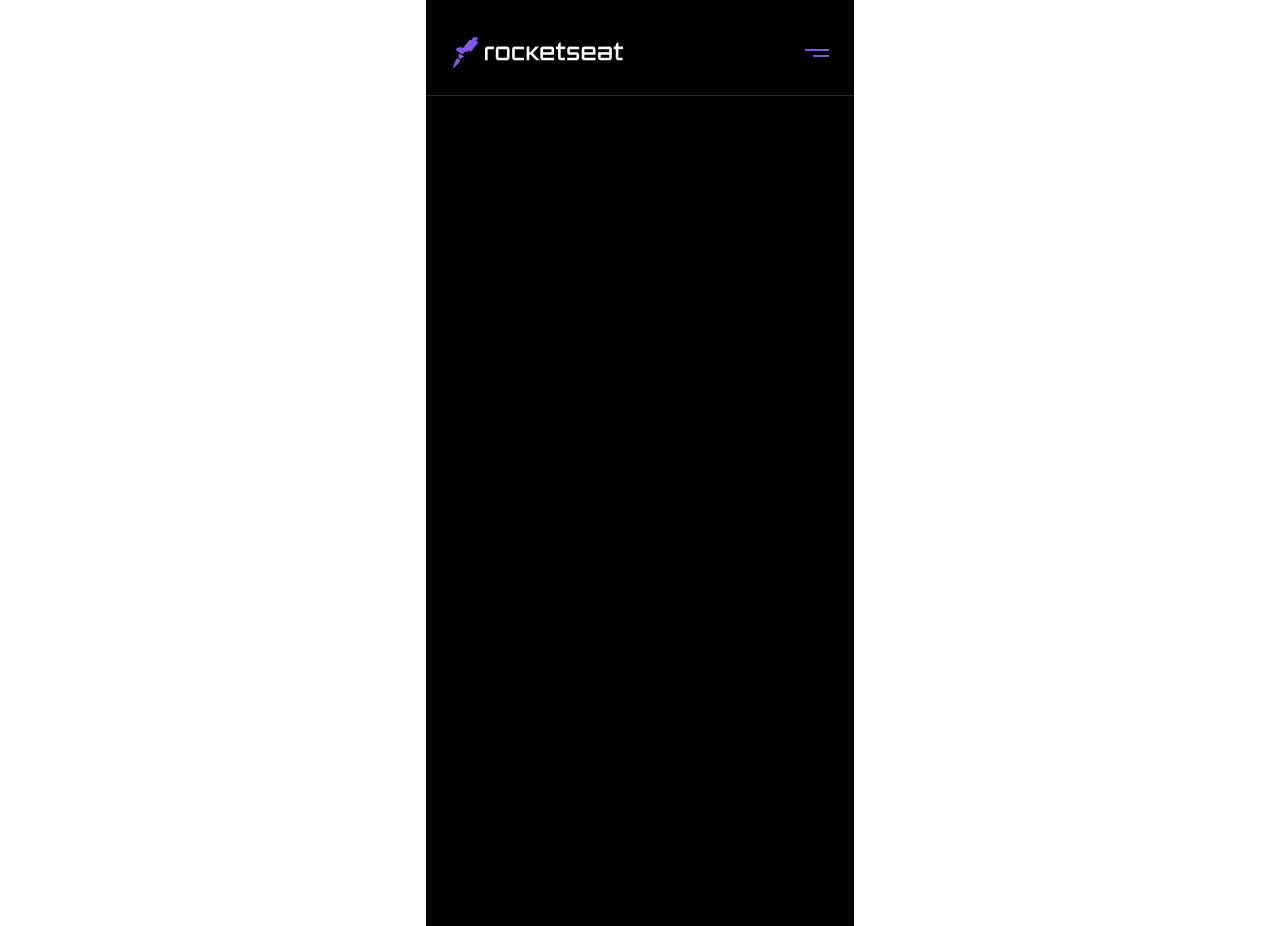
==== index.html @ 68807940 "organizando arquivos" ====
<!DOCTYPE html>
<html lang="pt-br">
  <head>
    <meta charset="UTF-8" />
    <meta http-equiv="X-UA-Compatible" content="IE=edge" />
    <meta name="viewport" content="width=device-width, initial-scale=1.0" />
    <link rel="stylesheet" href="style.css" />

    <title>RocketCoffee</title>
  </head>
  <body>
    <div class="content">
      <header>
        <img class="logo" src="./assets/logo-mobile.svg" alt="logo" />

        <img
          class="menu-burger"
          src="./assets/menu-buguer-open.svg"
          alt="menu buguer"
        />
      </header>
    </div>
  </body>
</html>
---- style.css ----
* {
  margin: 0;
  padding: 0;
  box-sizing: border-box;
}

:root {
  --bg-color: hsl(0, 0%, 0%);
  --border-color: hsl(240, 6%, 17%);

  font-size: 62.5%; 
}

.content {
  width: 42.8rem;
  height: 92.6rem;
  background-color: var(--bg-color);
  margin-inline: auto;
}

.content header {
  display: flex;
  align-items: baseline;
  justify-content: space-between;

  position: relative;
  top: 3.7rem;
  
  width: 100%;
  height: 5.85rem;

  border-bottom: 1px solid var(--border-color)
}

.content header .logo {
  margin-left: 2.6rem;
}

.content header .menu-burger {
  margin-right: 2.5rem;
  position: relative;

  bottom: 1.35rem;
}
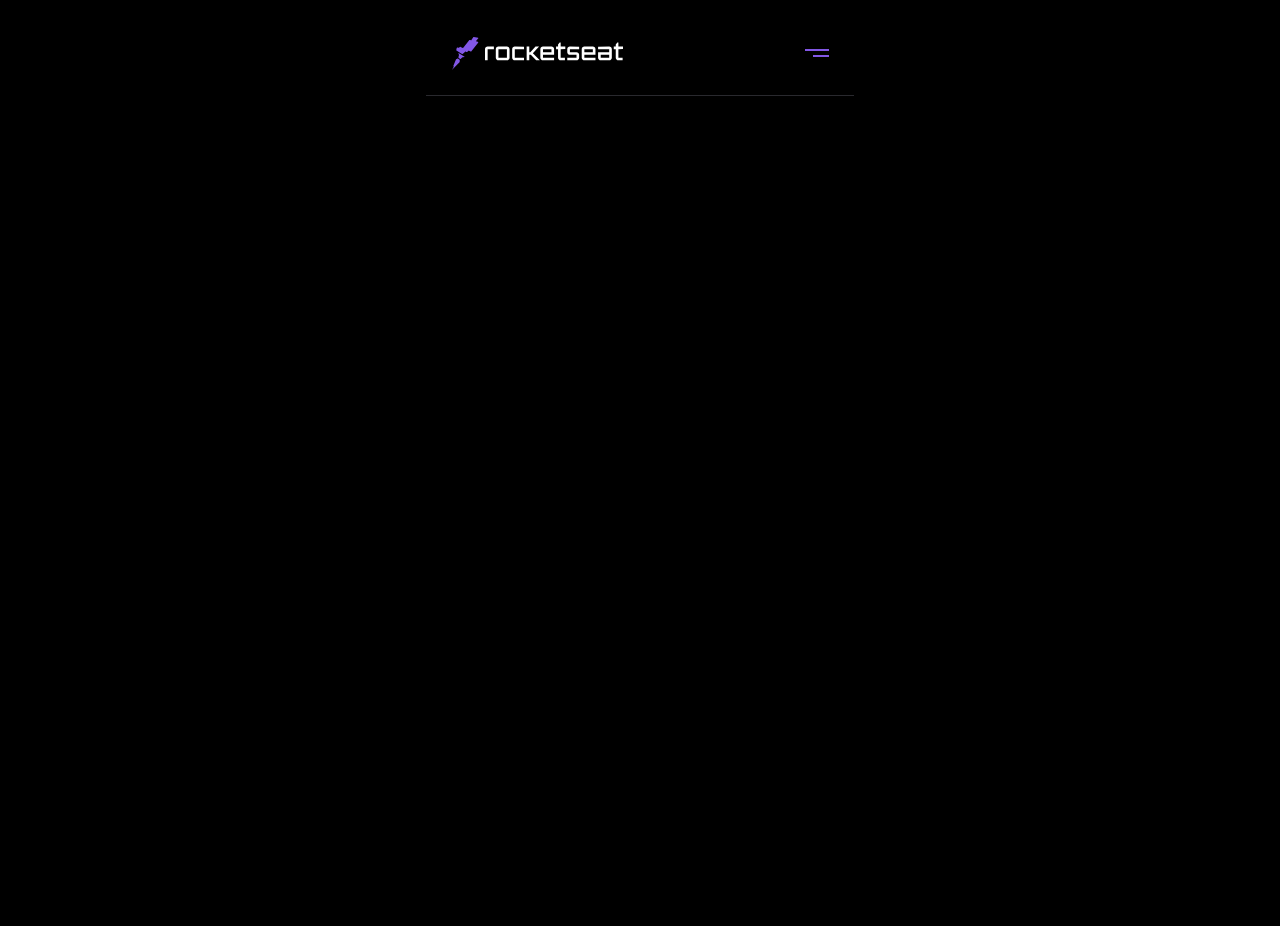
==== commit 5e495842: "estilizando e adicionando funcionalidade ao menu mobile" ====
--- a/index.html
+++ b/index.html
@@ -6,19 +6,41 @@
     <meta name="viewport" content="width=device-width, initial-scale=1.0" />
     <link rel="stylesheet" href="style.css" />
 
+    <link rel="preconnect" href="https://fonts.googleapis.com" />
+    <link rel="preconnect" href="https://fonts.gstatic.com" crossorigin />
+    <link
+      href="https://fonts.googleapis.com/css2?family=Manrope:wght@400;700&display=swap"
+      rel="stylesheet"
+    />
+
     <title>RocketCoffee</title>
   </head>
   <body>
-    <div class="content">
-      <header>
-        <img class="logo" src="./assets/logo-mobile.svg" alt="logo" />
+    <nav>
+      <img class="logo" src="./assets/logo-mobile.svg" alt="logo" />
 
+      <ul class="menu">
+        <li><a href="#">Home</a></li>
+        <li><a href="#">Menu</a></li>
+        <li><a href="#">Recompensas</a></li>
+        <li><a href="#">Gift Cards</a></li>
+        <li><a href="#">Lojas</a></li>
+      </ul>
+
+      <button onclick="openMenu()" class="open-menu">
         <img
-          class="menu-burger"
           src="./assets/menu-buguer-open.svg"
-          alt="menu buguer"
+          alt="botão de abrir o menu buguer"
         />
-      </header>
-    </div>
+      </button>
+      <button onclick="closeMenu()" class="close-menu">
+        <img
+          src="./assets/menu-buguer-close.svg"
+          alt="botão de fechar o menu burger"
+        />
+      </button>
+    </nav>
+
+    <script src="./main.js"></script>
   </body>
 </html>
--- a/style.css
+++ b/style.css
@@ -1,3 +1,5 @@
+/*========== GERAL ==========*/
+
 * {
   margin: 0;
   padding: 0;
@@ -8,17 +10,38 @@
   --bg-color: hsl(0, 0%, 0%);
   --border-color: hsl(240, 6%, 17%);
 
-  font-size: 62.5%; 
+  --title-color: hsl(240, 9%, 89%);
+  --text-color: hsl(240, 7%, 68%);
+
+  --purple-seat: hsl(258, 74%, 62%);
+
+  font-size: 62.5%;
+  font-family: 'Manrope';
 }
 
-.content {
+body {
   width: 42.8rem;
   height: 92.6rem;
+
+  font-size: 1.6rem;
   background-color: var(--bg-color);
   margin-inline: auto;
+
+  overflow: overlay;
 }
 
-.content header {
+ul {
+  list-style: none;
+}
+
+a {
+  text-decoration: none;
+  color: var(--text-color);
+}
+
+/*========== NAVIGATION ==========*/
+
+nav {
   display: flex;
   align-items: baseline;
   justify-content: space-between;
@@ -32,13 +55,104 @@
   border-bottom: 1px solid var(--border-color)
 }
 
-.content header .logo {
+nav .logo {
   margin-left: 2.6rem;
+  position: relative;
+  z-index: 2;
 }
 
-.content header .menu-burger {
+nav .open-menu {
   margin-right: 2.5rem;
   position: relative;
 
   bottom: 1.35rem;
+  left: 5.5rem;
+
+  border: none;
+  background: none;
 }
+
+nav .close-menu {
+  margin-right: 2.5rem;
+  position: relative;
+  bottom: 1rem;
+
+  border: none;
+  background: none;
+}
+
+/*========== MENU-EXPANDED ==========*/
+
+body.menu-expanded {
+  overflow: hidden;
+}
+
+body.menu-expanded > :not(nav){
+  opacity: 0;
+  visibility: hidden;
+}
+
+.menu,
+.close-menu,
+body.menu-expanded .open-menu {
+  opacity: 0;
+  visibility: hidden;
+}
+
+body.menu-expanded .menu,
+body.menu-expanded .close-menu {
+  opacity: 1;
+  visibility: visible;
+}
+
+.menu {
+  transform: translateY(-50%);
+}
+
+body.menu-expanded .menu {
+  position: fixed;
+  left: 0;
+  top: 0;
+
+  width: 100%;
+  height: 100%;
+
+  padding-top: 10.4rem;
+
+  font-weight: 400;
+  font-size: 1.8rem;
+  line-height: 2.5rem;
+
+  background-color: var(--bg-color);
+
+  transform: translateY(0);
+  transition: transform 300ms;
+}
+
+body.menu-expanded .menu li:nth-child(1) {
+  border-top: 1px solid var(--border-color);
+}
+
+body.menu-expanded .menu li {
+  padding-top: 1.8rem;
+  padding-bottom: 1.4rem;
+  padding-left: 3.08rem;
+  border-bottom: 1px solid var(--border-color);
+  
+}
+
+body.menu-expanded .menu li:hover {
+  border-left: 5px solid var(--purple-seat);
+
+  transition: .2s;
+}
+
+body.menu-expanded .menu li:hover > a {
+  font-weight: 700;
+  font-size: 18px;
+  line-height: 25px;
+
+  color: var(--title-color);
+
+  transition: .2s;
+}
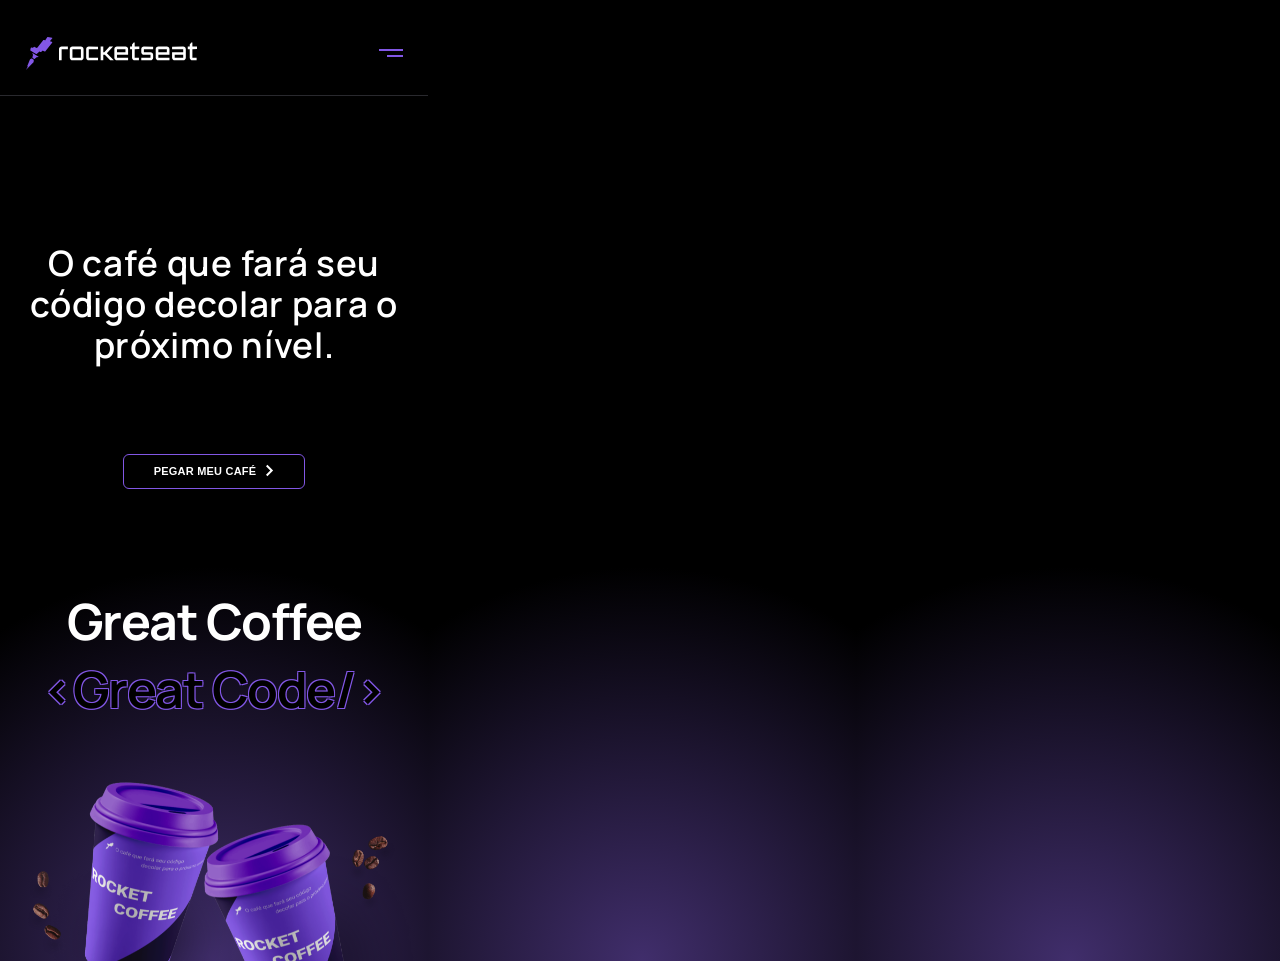
==== commit 11df62ec: "finalizando layout mobile" ====
--- a/index.html
+++ b/index.html
@@ -41,6 +41,36 @@
       </button>
     </nav>
 
+    <main>
+      <p>O café que fará seu código decolar para o próximo nível.</p>
+
+      <button>
+        PEGAR MEU CAFÉ
+        <svg
+          width="8"
+          height="13"
+          viewBox="0 0 8 13"
+          fill="none"
+          xmlns="http://www.w3.org/2000/svg"
+        >
+          <path
+            d="M1.414 12.207L7.121 6.49997L1.414 0.792969L0 2.20697L4.293 6.49997L0 10.793L1.414 12.207Z"
+            fill="white"
+          />
+        </svg>
+      </button>
+
+      <div class="titles">
+        <h1>Great Coffee</h1>
+        <h2>&lt;Great Code/&gt;</h2>
+      </div>
+
+      <img
+        src="./assets/rocket-coffee.png"
+        alt="Copos de café personalizados da RocketCoffee"
+      />
+    </main>
+
     <script src="./main.js"></script>
   </body>
 </html>
--- a/style.css
+++ b/style.css
@@ -9,6 +9,7 @@
 :root {
   --bg-color: hsl(0, 0%, 0%);
   --border-color: hsl(240, 6%, 17%);
+  --purple-border: hsl(258, 73%, 62%);
 
   --title-color: hsl(240, 9%, 89%);
   --text-color: hsl(240, 7%, 68%);
@@ -19,12 +20,13 @@
   font-family: 'Manrope';
 }
 
+html {
+  width: 42.8rem;
+}
+
 body {
-  width: 42.8rem;
-  height: 92.6rem;
-
   font-size: 1.6rem;
-  background-color: var(--bg-color);
+  background: radial-gradient(circle at bottom, #996DFF -55%, black 40%);
   margin-inline: auto;
 
   overflow: overlay;
@@ -37,6 +39,10 @@
 a {
   text-decoration: none;
   color: var(--text-color);
+}
+
+button {
+  cursor: pointer;
 }
 
 /*========== NAVIGATION ==========*/
@@ -155,4 +161,86 @@
   color: var(--title-color);
 
   transition: .2s;
-}+}
+
+/*========== MAIN ==========*/
+
+main {
+  display: flex;
+  flex-direction: column;
+  align-items: center;
+  margin-top: 18.4rem;
+}
+
+main p {
+  width: 37.3rem;
+  font-weight: 600;
+  font-size: 3.5rem;
+  line-height: 4.1rem;
+  text-align: center;
+  letter-spacing: 0.02em;
+  color: white;
+}
+
+main button {
+  display: flex;
+  justify-content: center;
+  align-items: center;
+  gap: 1rem;
+
+  background: none;
+  border: 1px solid #8257E5;
+  border-radius: .6rem;
+
+  color: white;
+
+  padding-block: 1rem;
+  padding-inline: 3rem;
+
+  margin-top: 8.8rem;
+  
+  font-weight: 800;
+  font-size: 1.1rem;
+  letter-spacing: 0.02em;
+}
+
+main button svg {
+  position: relative;
+  bottom: .5px;
+}
+
+main button:hover {
+  filter: brightness(1.4);
+  background-color: #8257e51f;
+  transition: 500ms;
+}
+
+main .titles {
+  margin-top: 9.8rem;
+  text-align: center;
+}
+
+main .titles h1 {
+  font-weight: 700;
+  font-size: 5rem;
+  line-height: 6.8rem;
+  letter-spacing: -0.03em;
+
+  color: #FFFFFF;
+}
+
+main .titles h2 {
+  font-weight: 700;
+  font-size: 5rem;
+  line-height: 6.8rem;
+
+  letter-spacing: -0.03em;
+
+  text-shadow: -1px -1px 0 var(--purple-border), 1px -1px 0 var(--purple-border), -1px 1px 0 var(--purple-border), 1px 1px 0 var(--purple-border);
+}
+
+main img {
+  margin-top: 2.5rem;
+  width: 100%;
+}
+
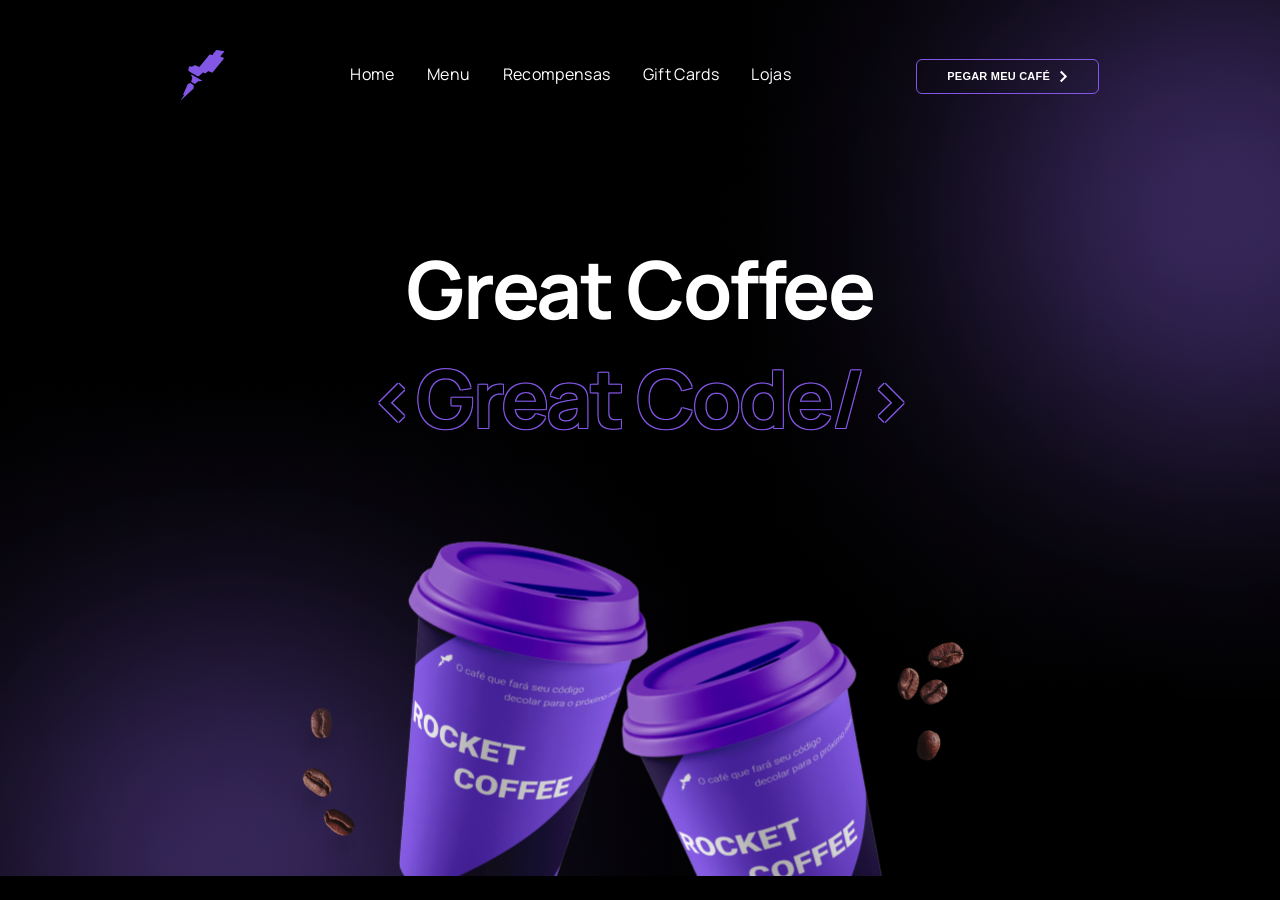
==== commit 728cdbf3: "finalizando layout desk" ====
--- a/index.html
+++ b/index.html
@@ -4,7 +4,7 @@
     <meta charset="UTF-8" />
     <meta http-equiv="X-UA-Compatible" content="IE=edge" />
     <meta name="viewport" content="width=device-width, initial-scale=1.0" />
-    <link rel="stylesheet" href="style.css" />
+    <link rel="stylesheet" href="./style.css" />
 
     <link rel="preconnect" href="https://fonts.googleapis.com" />
     <link rel="preconnect" href="https://fonts.gstatic.com" crossorigin />
@@ -16,8 +16,11 @@
     <title>RocketCoffee</title>
   </head>
   <body>
-    <nav>
-      <img class="logo" src="./assets/logo-mobile.svg" alt="logo" />
+    <nav id="navigation">
+      <picture>
+        <source media="(min-width:918px)" srcset="./assets/logo-desktop.svg" />
+        <img class="logo" src="./assets/logo-mobile.svg" alt="logo" />
+      </picture>
 
       <ul class="menu">
         <li><a href="#">Home</a></li>
@@ -26,6 +29,22 @@
         <li><a href="#">Gift Cards</a></li>
         <li><a href="#">Lojas</a></li>
       </ul>
+
+      <button class="get-coffee">
+        PEGAR MEU CAFÉ
+        <svg
+          width="8"
+          height="13"
+          viewBox="0 0 8 13"
+          fill="none"
+          xmlns="http://www.w3.org/2000/svg"
+        >
+          <path
+            d="M1.414 12.207L7.121 6.49997L1.414 0.792969L0 2.20697L4.293 6.49997L0 10.793L1.414 12.207Z"
+            fill="white"
+          />
+        </svg>
+      </button>
 
       <button onclick="openMenu()" class="open-menu">
         <img
@@ -44,20 +63,9 @@
     <main>
       <p>O café que fará seu código decolar para o próximo nível.</p>
 
-      <button>
+      <button class="get-coffee">
         PEGAR MEU CAFÉ
-        <svg
-          width="8"
-          height="13"
-          viewBox="0 0 8 13"
-          fill="none"
-          xmlns="http://www.w3.org/2000/svg"
-        >
-          <path
-            d="M1.414 12.207L7.121 6.49997L1.414 0.792969L0 2.20697L4.293 6.49997L0 10.793L1.414 12.207Z"
-            fill="white"
-          />
-        </svg>
+        <img src="./assets/arrow.svg" alt="arrow" />
       </button>
 
       <div class="titles">
@@ -66,6 +74,7 @@
       </div>
 
       <img
+        class="coffee-cups"
         src="./assets/rocket-coffee.png"
         alt="Copos de café personalizados da RocketCoffee"
       />
--- a/style.css
+++ b/style.css
@@ -20,15 +20,13 @@
   font-family: 'Manrope';
 }
 
+body,
 html {
-  width: 42.8rem;
+  width: 100%;
 }
 
 body {
-  font-size: 1.6rem;
-  background: radial-gradient(circle at bottom, #996DFF -55%, black 40%);
-  margin-inline: auto;
-
+  background: radial-gradient(circle at bottom, #996DFF -55%, black 50%);
   overflow: overlay;
 }
 
@@ -43,6 +41,32 @@
 
 button {
   cursor: pointer;
+}
+
+.get-coffee {
+  display: flex;
+  justify-content: center;
+  align-items: center;
+  gap: 1rem;
+
+  background: none;
+  border: 1px solid #8257E5;
+  border-radius: .6rem;
+
+  color: white;
+
+  padding-block: 1rem;
+  padding-inline: 3rem;
+  
+  font-weight: 800;
+  font-size: 1.1rem;
+  letter-spacing: 0.02em;
+}
+
+.get-coffee:hover {
+  filter: brightness(1.5);
+  background-color: rgba(0, 0, 0, 0.404);
+  transition: 500ms;
 }
 
 /*========== NAVIGATION ==========*/
@@ -70,9 +94,7 @@
 nav .open-menu {
   margin-right: 2.5rem;
   position: relative;
-
   bottom: 1.35rem;
-  left: 5.5rem;
 
   border: none;
   background: none;
@@ -85,6 +107,12 @@
 
   border: none;
   background: none;
+
+  display: none;
+}
+
+nav .get-coffee {
+  display: none;
 }
 
 /*========== MENU-EXPANDED ==========*/
@@ -98,17 +126,23 @@
   visibility: hidden;
 }
 
-.menu,
-.close-menu,
-body.menu-expanded .open-menu {
+.menu{
   opacity: 0;
   visibility: hidden;
 }
 
-body.menu-expanded .menu,
-body.menu-expanded .close-menu {
+
+body.menu-expanded .menu{
   opacity: 1;
   visibility: visible;
+}
+
+body.menu-expanded .close-menu {
+  display: block;
+}
+
+body.menu-expanded .open-menu {
+  display: none;
 }
 
 .menu {
@@ -121,7 +155,7 @@
   top: 0;
 
   width: 100%;
-  height: 100%;
+  height: 100%; 
 
   padding-top: 10.4rem;
 
@@ -173,7 +207,7 @@
 }
 
 main p {
-  width: 37.3rem;
+  width: 100%;
   font-weight: 600;
   font-size: 3.5rem;
   line-height: 4.1rem;
@@ -182,37 +216,8 @@
   color: white;
 }
 
-main button {
-  display: flex;
-  justify-content: center;
-  align-items: center;
-  gap: 1rem;
-
-  background: none;
-  border: 1px solid #8257E5;
-  border-radius: .6rem;
-
-  color: white;
-
-  padding-block: 1rem;
-  padding-inline: 3rem;
-
+main .get-coffee {
   margin-top: 8.8rem;
-  
-  font-weight: 800;
-  font-size: 1.1rem;
-  letter-spacing: 0.02em;
-}
-
-main button svg {
-  position: relative;
-  bottom: .5px;
-}
-
-main button:hover {
-  filter: brightness(1.4);
-  background-color: #8257e51f;
-  transition: 500ms;
 }
 
 main .titles {
@@ -239,8 +244,100 @@
   text-shadow: -1px -1px 0 var(--purple-border), 1px -1px 0 var(--purple-border), -1px 1px 0 var(--purple-border), 1px 1px 0 var(--purple-border);
 }
 
-main img {
+main .coffee-cups {
   margin-top: 2.5rem;
   width: 100%;
-}
-
+  background: none;
+}
+
+/*========== MEDIA ==========*/
+
+@media(min-width: 918px) {
+
+/*========== GERAL ==========*/
+  html {
+    width: 100%; 
+  }
+
+  body {
+    background: url(./assets/blur-1.png) no-repeat left bottom, url(./assets/blur-2.png) no-repeat right top var(--bg-color);
+  }
+
+/*========== NAV ==========*/
+
+  nav#navigation *:not(.get-coffee){
+    margin: 0;
+    padding: 0;
+    display: initial;
+    visibility: visible;
+    opacity: initial;
+    flex-direction: initial;
+    position: initial;
+    transform: initial;
+  }
+
+  nav#navigation {
+    top: 5rem;
+    
+    width: min(91.8rem, 100%);
+    height: 5rem;
+
+    margin-inline: auto;
+
+    border: none;
+  }
+
+  nav#navigation .menu {
+    display: flex;
+    gap: 3.243rem;
+
+    position: relative;
+    bottom: 2rem;
+  }
+
+  nav#navigation .menu li a{
+    color: #FFFFFF;
+    font-size: 1.6rem;
+    line-height: 1.9rem;
+    letter-spacing: 0.02em;
+  }
+
+  nav#navigation .menu li a:hover{
+    font-weight: 700;
+  }
+
+  nav#navigation .get-coffee {
+    display: flex;
+    position: relative;
+    bottom: 2rem;
+  }
+
+  nav#navigation .open-menu,
+  nav#navigation .close-menu {
+    display: none;
+  }
+
+/*========== MAIN ==========*/
+
+  main .titles {
+    margin-top: 0;
+  }
+
+  main .titles h1,
+  main .titles h2 {
+    font-weight: 700;
+    font-size: 80px;
+    line-height: 109px;
+    letter-spacing: -0.03em;
+  }
+
+  main p,
+  main .get-coffee {
+    display: none;
+  }
+
+  main .coffee-cups {
+    width: min(79.878rem, 100%);
+  }
+
+}
